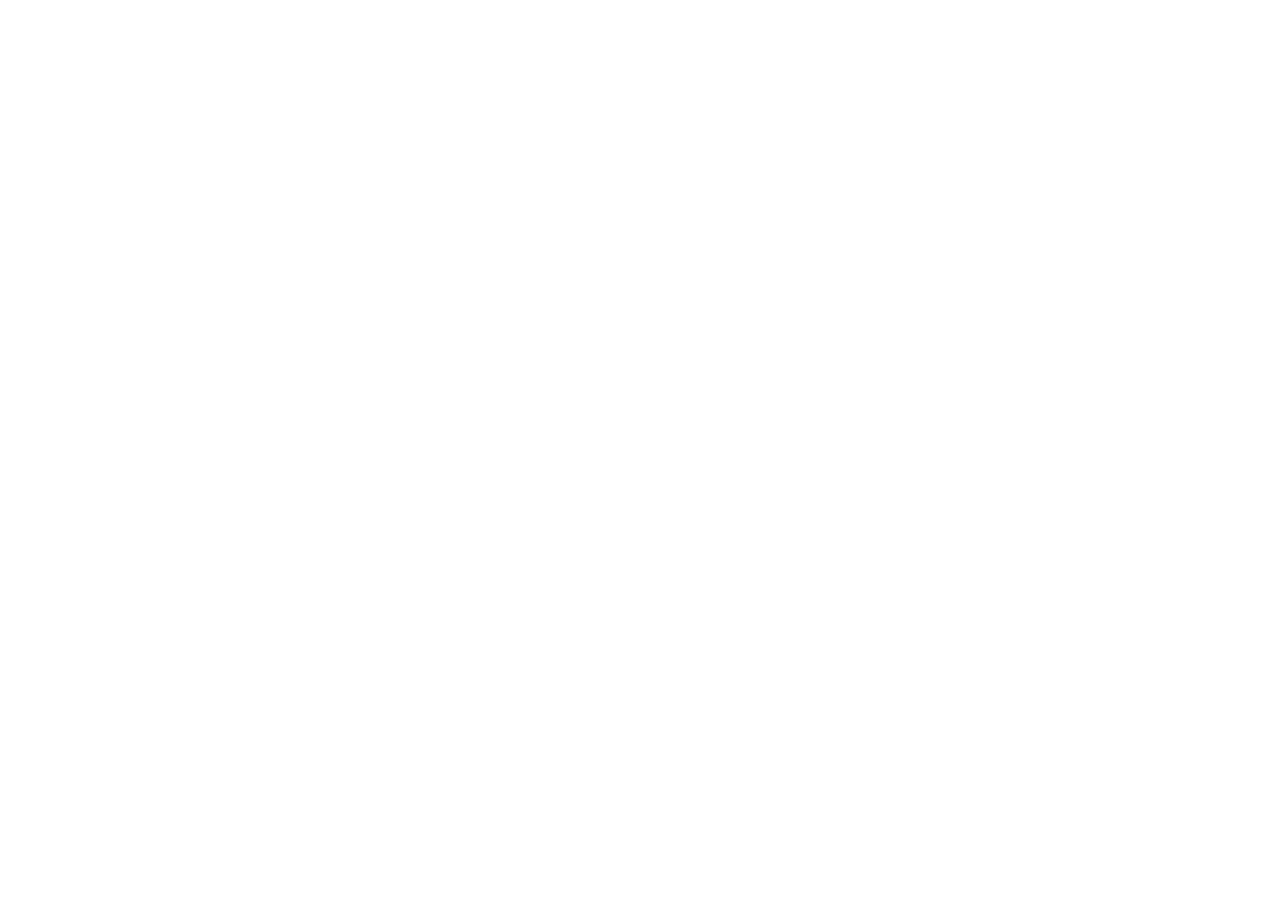
==== portfolio.html @ ead007e7 "create portofolio.html" ====
<!DOCTYPE html>
<html lang="en">

<head>
    <meta charset="UTF-8">
    <meta name="viewport" content="width=device-width, initial-scale=1.0">
    <title>Document</title>
</head>

<body>

</body>

</html>
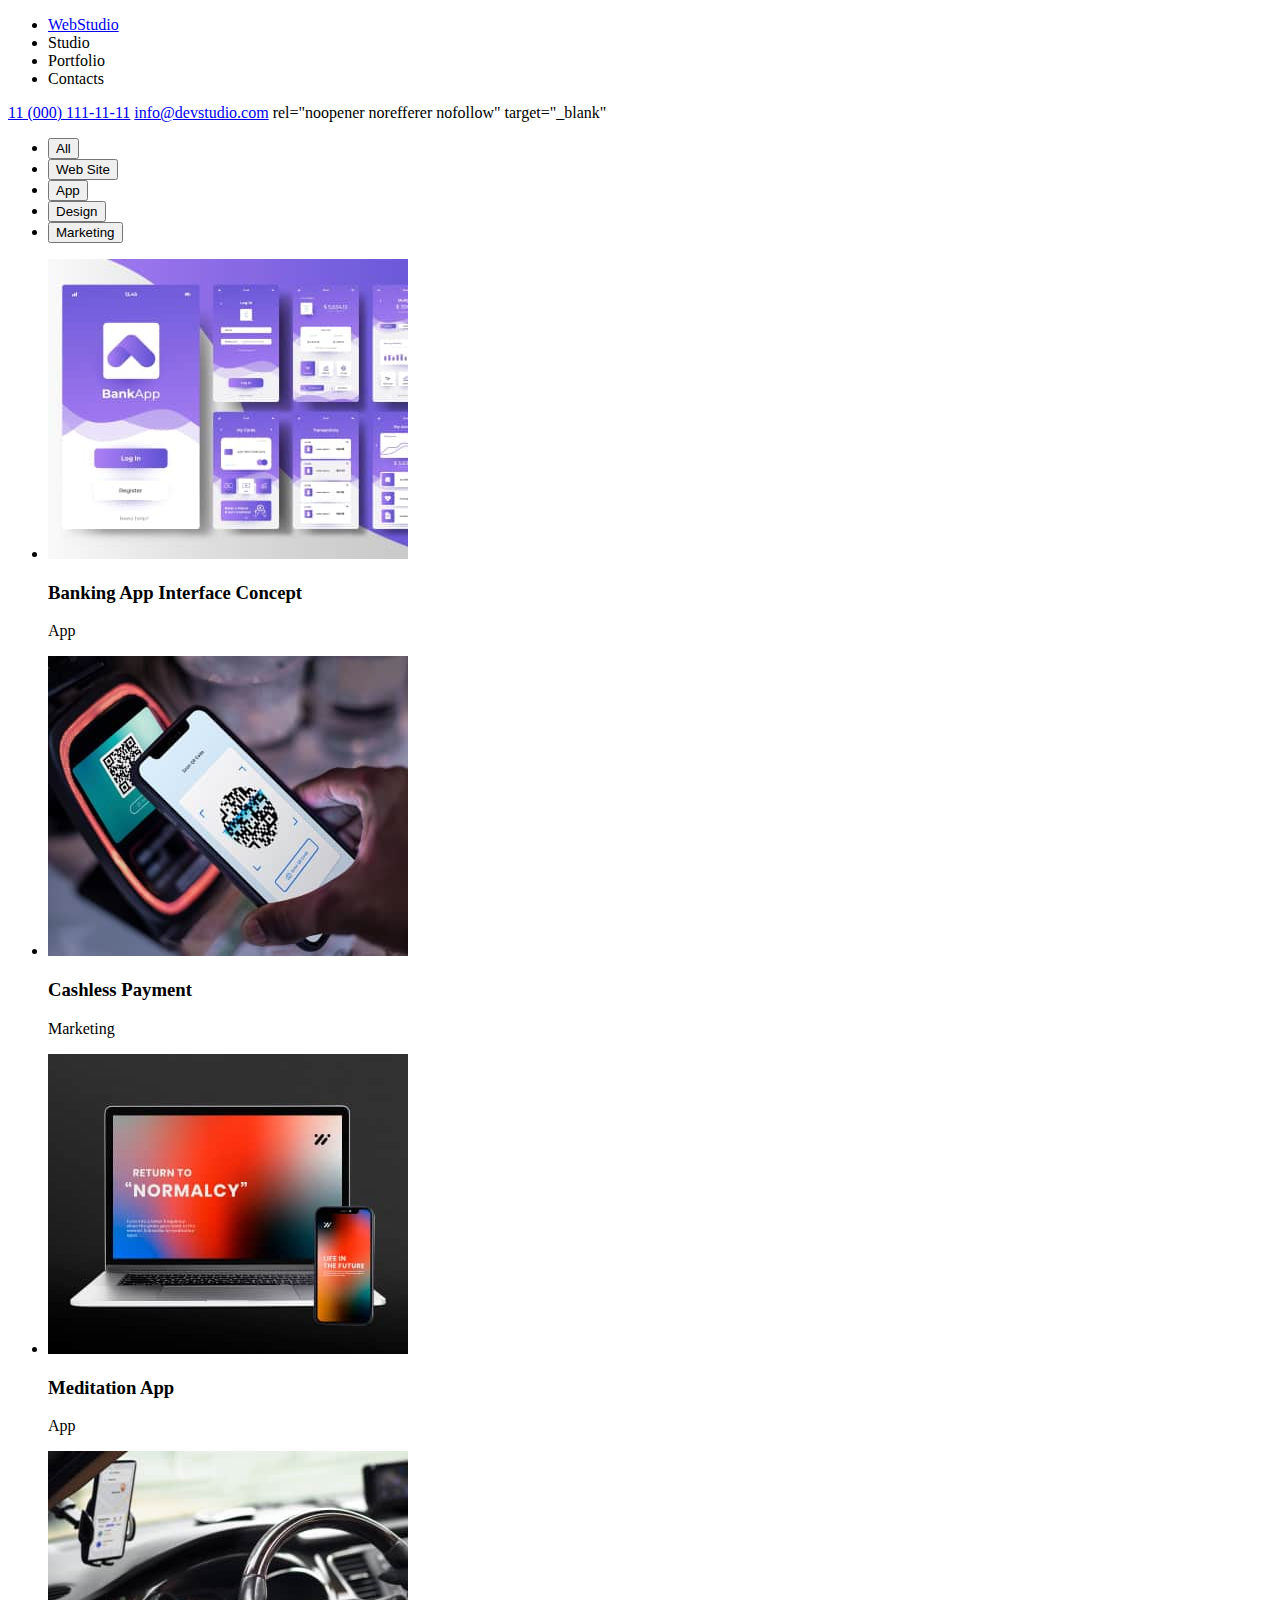
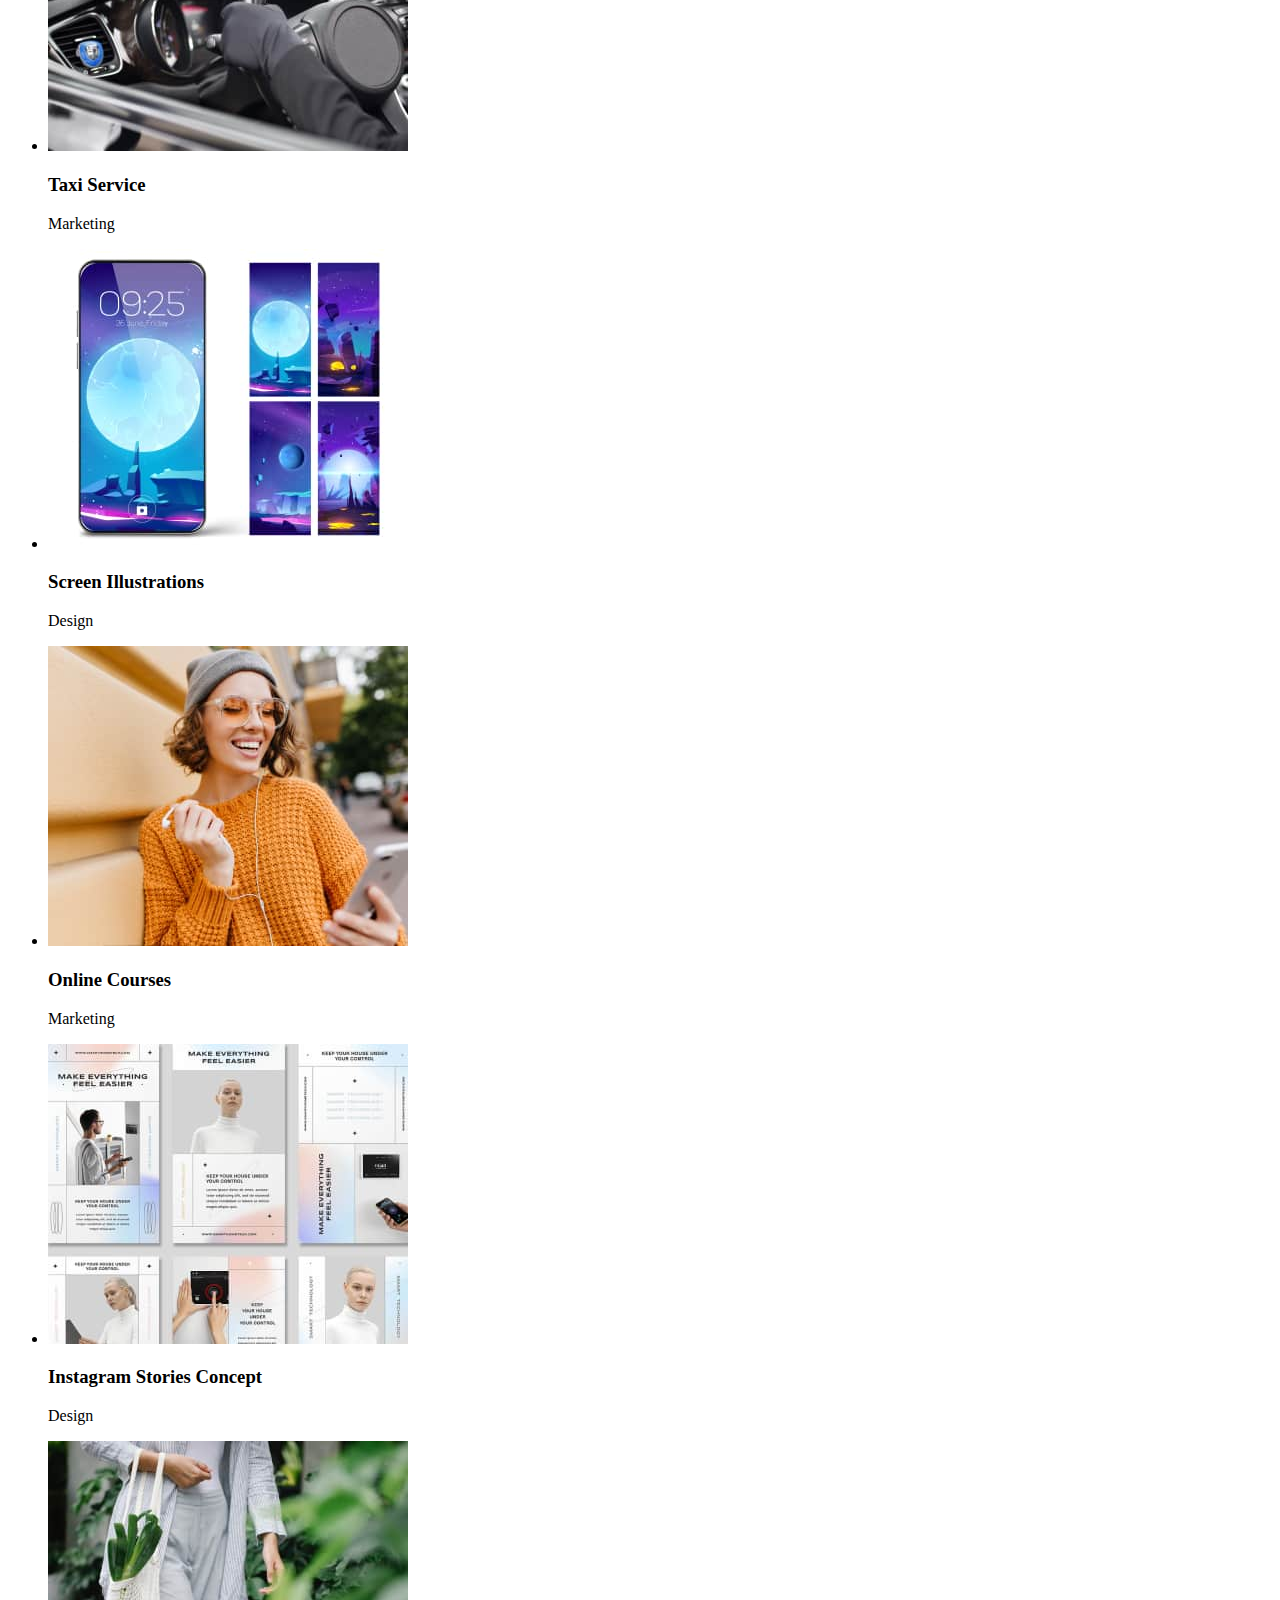
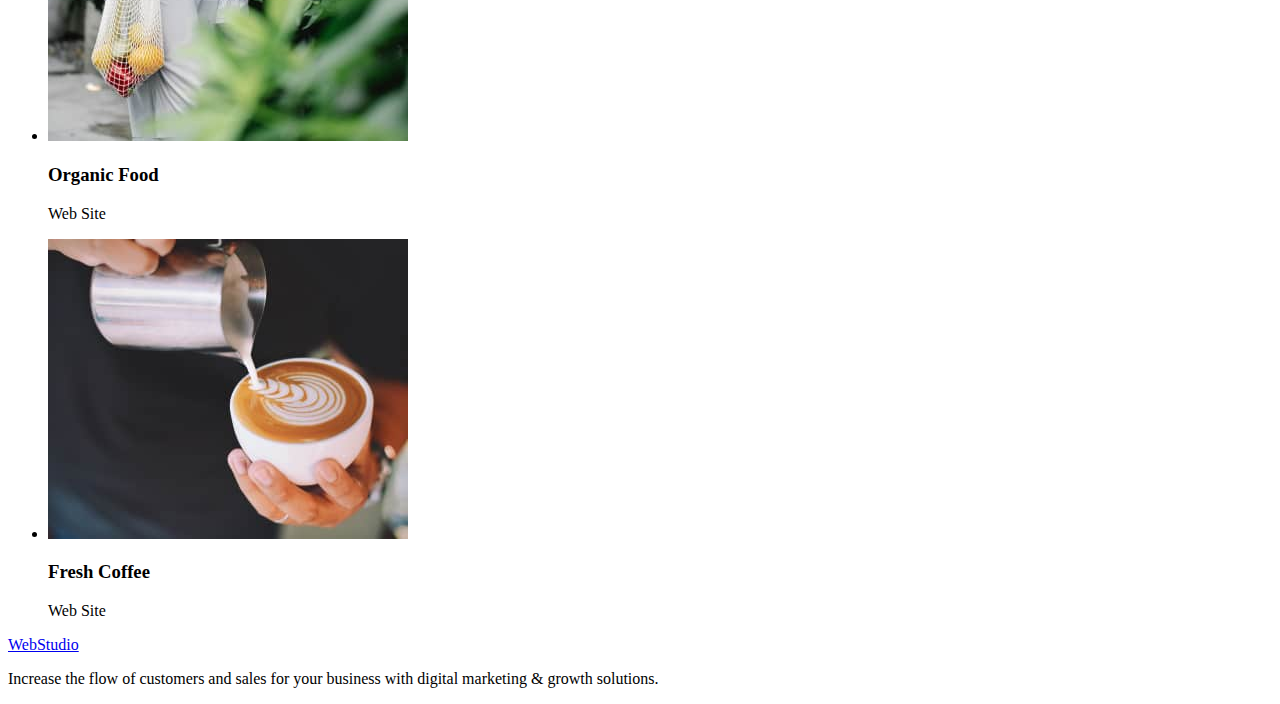
==== commit 88569c90: "added main" ====
--- a/portfolio.html
+++ b/portfolio.html
@@ -2,13 +2,118 @@
 <html lang="en">
 
 <head>
-    <meta charset="UTF-8">
-    <meta name="viewport" content="width=device-width, initial-scale=1.0">
+    <meta charset="UTF-8" />
+    <meta name="viewport" content="width=device-width, initial-scale=1.0" />
     <title>Document</title>
 </head>
 
 <body>
-
+    <header>
+        <a href="index.html"> </a>
+        <nav>
+            <ul>
+                <li>
+                    <a href="WebStudio.html">WebStudio</a>
+                </li>
+                <li>
+                    <a>Studio</a>
+                </li>
+                <li>
+                    <a>Portfolio</a>
+                </li>
+                <li>
+                    <a>Contacts</a>
+                </li>
+            </ul>
+        </nav>
+        <a href="tel +11 (000) 111-11-11">11 (000) 111-11-11</a>
+        <a href="email info@devstudio.com">info@devstudio.com</a>
+        rel="noopener norefferer nofollow" target="_blank"
+    </header>
+    <main>
+        <section>
+            <ul>
+                <li>
+                    <button type="button">All</button>
+                </li>
+                <li>
+                    <button type="button">Web Site</button>
+                </li>
+                <li>
+                    <button type="button">App</button>
+                </li>
+                <li>
+                    <button type="button">Design</button>
+                </li>
+                <li>
+                    <button type="button">Marketing</button>
+                </li>
+            </ul>
+        </section>
+        <section>
+            <!--Row 1-->
+            <ul>
+                <li>
+                    <img src="./images/purple bank app-2.jpg" alt="purple" width="360px" />
+                </li>
+                <h3>Banking App Interface Concept</h3>
+                <p>App</p>
+                <li>
+                    <img src="./images/cashless payments-2.jpg" alt="cashless payments-2" width="360px">
+                </li>
+                <h3>Cashless Payment</h3>
+                <p>Marketing</p>
+                <li>
+                    <img src="./images/normalcy-2.jpg" alt="Meditation App" width="360px">
+                </li>
+                <h3>Meditation App</h3>
+                <p>App</p>
+            </ul>
+            <!--Row 2-->
+            <ul>
+                <li>
+                    <img src="./images/taxi service-2.jpg" alt="taxi service" width="360px" />
+                </li>
+                <h3>Taxi Service</h3>
+                <p>Marketing</p>
+                <li>
+                    <img src="./images/screen illustration-2.jpg" alt="screen illustration-2" width="360px">
+                </li>
+                <h3>Screen Illustrations</h3>
+                <p>Design</p>
+                <li>
+                    <img src="./images/online courses-2.jpg" alt="Online courses-2" width="360px">
+                </li>
+                <h3>Online Courses</h3>
+                <p>Marketing</p>
+            </ul>
+            <!--Raw 3-->
+            <ul>
+                <li>
+                    <img src="./images/Instagram Stories Concept-2.jpg" alt="Instagram stories Concept" width="360px" />
+                </li>
+                <h3>Instagram Stories Concept</h3>
+                <p>Design</p>
+                <li>
+                    <img src="./images/Organic Food-2.jpg" alt="organic food" width="360px">
+                </li>
+                <h3>Organic Food</h3>
+                <p>Web Site</p>
+                <li>
+                    <img src="./images/Fresh Coffee-2.jpg" alt="Fresh Coffee" width="360px">
+                </li>
+                <h3>Fresh Coffee</h3>
+                <p>Web Site</p>
+            </ul>
+        </section>
+    </main>
+    <footer>
+        <a href="WebStudio.html">WebStudio</a>
+        <p>
+            Increase the flow of customers and sales for your business with digital
+            marketing & growth solutions.
+        </p>
+    </footer>
 </body>
 
 </html>